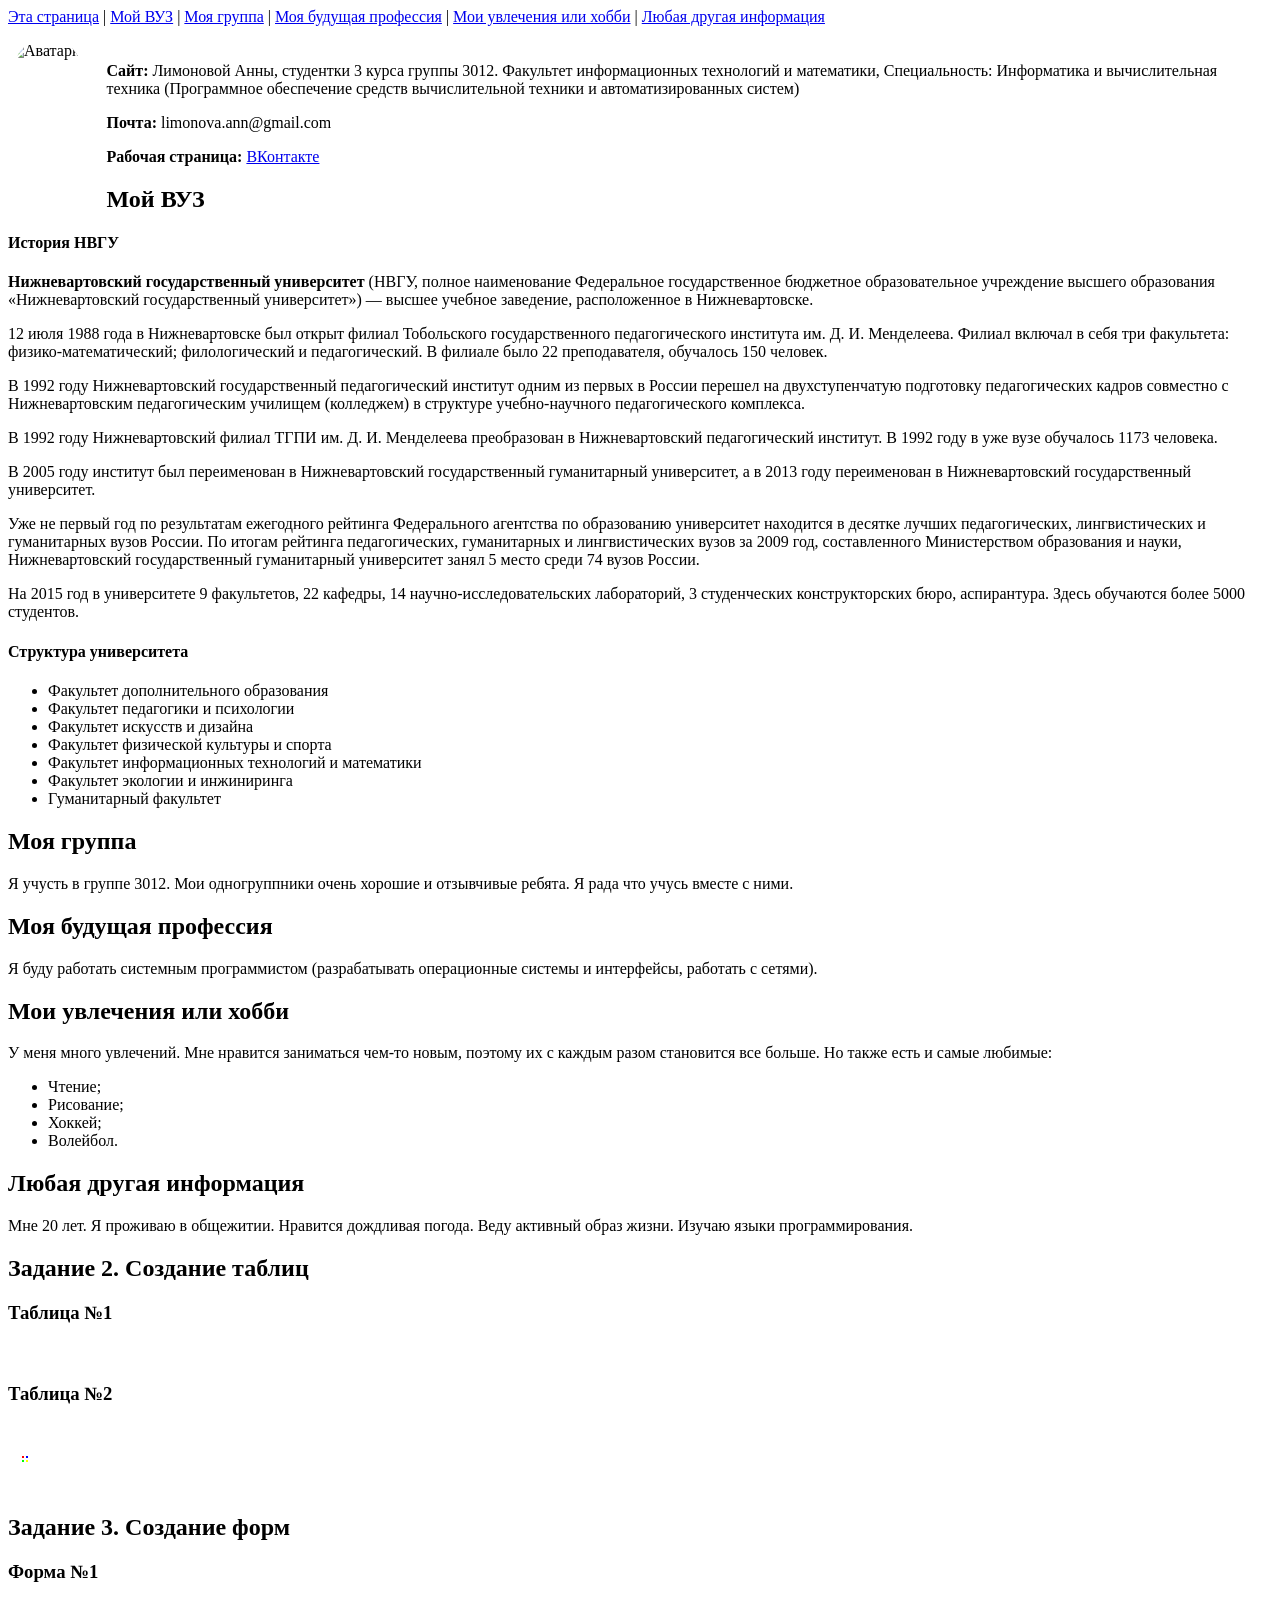
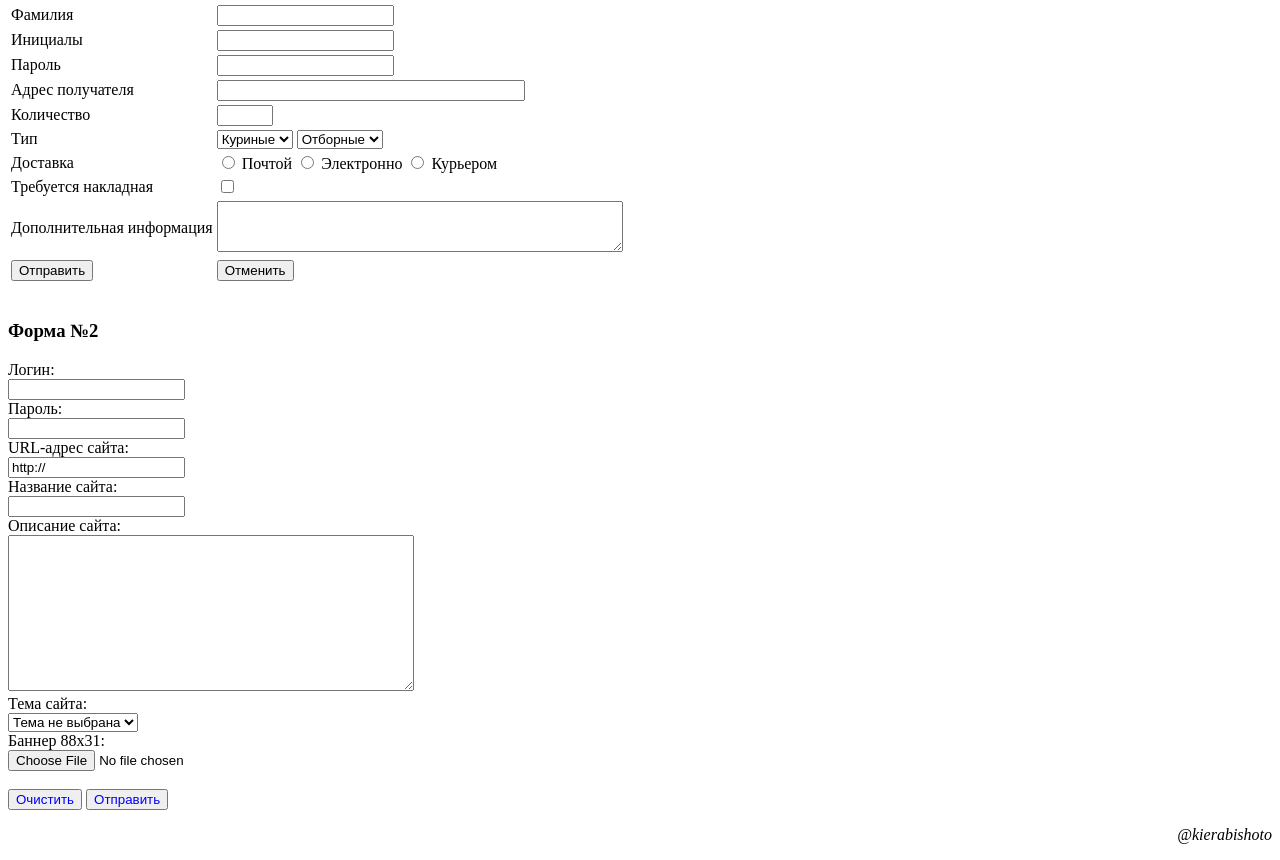
==== index.html @ 83256b52 "Rename sait.html to index.html" ====
<!DOCTYPE html>
<html lang="ru">

<head>
    <link rel="stylesheet" href="D:\програмы\web\samples\ru\Getting Started\sait\sait.css">

    <meta charset="utf-8">
    <meta name="description" content="Первый сайт Лимоновой Анны">
    <meta name="viewport" content="width=device-width, initial-scale=1.0">
    <title>Сайт Лимоновой Анны</title>
    <link rel="stylesheet" href="sait.css">
</head>

<body>
    <header class="page-header">
        <nav>
            <a href="sait.html">Эта страница</a> |
            <a href="#s1">Мой ВУЗ</a> |
            <a href="#s2">Моя группа</a> |
            <a href="#s3">Моя будущая профессия</a> |
            <a href="#s4">Мои увлечения или хобби</a> |
            <a href="#s5">Любая другая информация</a>
        </nav>
    </header>

    <main>
        <article>
            <section>
                <img src="https://sun9-12.userapi.com/impf/c851336/v851336201/17549c/Nm9-ep1qxX4.jpg?size=604x604&quality=96&sign=09d6628a02cec5eea1c44189082b19df&type=album.jpg" alt="Аватарка" height="150" style="border-radius: 36%; margin-right: 20px" align="left">
                <p class="yua" style="padding-top: 20px"><b>Сайт:</b> Лимоновой Анны, студентки 3 курса группы 3012. Факультет информационных технологий и математики, Специальность: Информатика и вычислительная техника (Программное обеспечение средств вычислительной техники и автоматизированных систем)</p>
                <p class="yua"><b>Почта:</b> limonova.ann@gmail.com</p>
                <p class="yua"><b>Рабочая страница: </b><a href="https://vk.com/conqueredgods">ВКонтакте</a></p>
            </section>

            <section>
                <h2 id="s1">Мой ВУЗ</h2>
                <h4>История НВГУ</h4>
                <p class="vus"><b>Нижневартовский государственный университет</b> (НВГУ, полное наименование Федеральное государственное бюджетное образовательное учреждение высшего образования «Нижневартовский государственный университет») — высшее учебное заведение, расположенное в Нижневартовске.</p>
                <p class="vus">12 июля 1988 года в Нижневартовске был открыт филиал Тобольского государственного педагогического института им. Д. И. Менделеева. Филиал включал в себя три факультета: физико-математический; филологический и педагогический. В филиале было 22 преподавателя, обучалось 150 человек.</p>
                <p class="vus">В 1992 году Нижневартовский государственный педагогический институт одним из первых в России перешел на двухступенчатую подготовку педагогических кадров совместно с Нижневартовским педагогическим училищем (колледжем) в структуре учебно-научного педагогического комплекса.</p>
                <p class="vus">В 1992 году Нижневартовский филиал ТГПИ им. Д. И. Менделеева преобразован в Нижневартовский педагогический институт. В 1992 году в уже вузе обучалось 1173 человека.</p>
                <p class="vus">В 2005 году институт был переименован в Нижневартовский государственный гуманитарный университет, а в 2013 году переименован в Нижневартовский государственный университет.</p>
                <p class="vus">Уже не первый год по результатам ежегодного рейтинга Федерального агентства по образованию университет находится в десятке лучших педагогических, лингвистических и гуманитарных вузов России. По итогам рейтинга педагогических, гуманитарных и лингвистических вузов за 2009 год, составленного Министерством образования и науки, Нижневартовский государственный гуманитарный университет занял 5 место среди 74 вузов России.</p>
                <p class="vus">На 2015 год в университете 9 факультетов, 22 кафедры, 14 научно-исследовательских лабораторий, 3 студенческих конструкторских бюро, аспирантура. Здесь обучаются более 5000 студентов.
                </p>

                <h4>Структура университета</h4>
                <ul>
                    <li>Факультет дополнительного образования</li>
                    <li>Факультет педагогики и психологии</li>
                    <li>Факультет искусств и дизайна</li>
                    <li>Факультет физической культуры и спорта</li>
                    <li>Факультет информационных технологий и математики</li>
                    <li>Факультет экологии и инжиниринга</li>
                    <li>Гуманитарный факультет</li>
                </ul>
            </section>

            <section>
                <h2 id="s2">Моя группа</h2>
                <p>Я учусть в группе 3012. Мои одногруппники очень хорошие и отзывчивые ребята. Я рада что учусь вместе с ними.</p>
            </section>

            <section>
                <h2 id="s3">Моя будущая профессия</h2>
                <p>Я буду работать системным программистом (разрабатывать операционные системы и интерфейсы, работать с сетями).</p>
            </section>

            <section>
                <h2 id="s4">Мои увлечения или хобби</h2>
                <p>У меня много увлечений. Мне нравится заниматься чем-то новым, поэтому их с каждым разом становится все больше. Но также есть и самые любимые:</p>
                <ul>
                    <li>Чтение;</li>
                    <li>Рисование;</li>
                    <li>Хоккей;</li>
                    <li>Волейбол.</li>
                </ul>
            </section>

            <section>
                <h2 id="s5">Любая другая информация</h2>
                <p>Мне 20 лет. Я проживаю в общежитии. Нравится дождливая погода. Веду активный образ жизни. Изучаю языки программирования.</p>
            </section>

            <section>
                <h2>Задание 2. Создание таблиц</h2>
                <h3>Таблица №1</h3>
                <table class="tab1">
                    <tr>
                        <td colspan="5"></td>
                    </tr>
                    <tr>
                        <td rowspan="3"></td>
                        <td></td>
                        <td rowspan="3"></td>
                        <td></td>
                        <td></td>
                    </tr>
                    <tr>
                        <td rowspan="3"></td>
                        <td rowspan="3"></td>
                        <td></td>
                    </tr>
                    <tr>
                        <td></td>
                    </tr>
                    <tr>
                        <td></td>
                        <td></td>
                        <td></td>
                    </tr>
                </table>

                <h3>Таблица №2</h3>
                <br>
                <table class="tab2">
                    <tr>
                        <td colspan="8" class="tab21"></td>
                    </tr>
                    <tr>
                        <td rowspan="6" class="tab22"></td>
                        <td colspan="6" class="tab21"></td>
                        <td rowspan="6" class="tab22"></td>
                    </tr>
                    <tr>
                        <td rowspan="4" class="tab22"></td>
                        <td colspan="4" class="tab21"></td>
                        <td rowspan="4" class="tab22"></td>
                    </tr>
                    <tr>
                        <td rowspan="2" class="tab22"></td>
                        <td style="background-color:#fe0000"></td>
                        <td style="background-color:#0000fe"></td>
                        <td rowspan="2" class="tab22"></td>
                    </tr>
                    <tr>
                        <td style="background-color:#00ff01"></td>
                        <td style="background-color:#ffff03"></td>
                    </tr>
                    <tr>
                        <td colspan="4" class="tab21"></td>
                    </tr>
                    <tr>
                        <td colspan="6" class="tab21"></td>
                    </tr>
                    <tr>
                        <td colspan="8" class="tab21"></td>
                    </tr>
                </table>
            </section>

            <br>
            <section>
                <h2>Задание 3. Создание форм</h2>
                <h3>Форма №1</h3>
                <table class="formatamle1">
                    <form>
                        <tr>
                            <td class="ltvo"><label for="fam">Фамилия</label></td>
                            <td class="pratvo"><input type="text" id="fam" name="fam"></td>
                        </tr>
                        <tr>
                            <td class="ltvo"><label for="in">Инициалы</label></td>
                            <td class="pratvo"><input type="text" id="in" name="in"></td>
                        </tr>
                        <tr>
                            <td class="ltvo"><label for="par">Пароль</label></td>
                            <td class="pratvo"><input type="password" id="par" name="par"></td>
                        </tr>
                        <tr>
                            <td class="ltvo"><label for="adr">Адрес получателя</label></td>
                            <td class="pratvo"><input type="text" id="adr" name="adr" style="width:300px"></td>
                        </tr>
                        <tr>
                            <td class="ltvo"><label for="col">Количество</label></td>
                            <td class="pratvo"><input type="number" id="col" name="col" min="1" max="100" step="1"></td>
                        </tr>
                        <tr>
                            <td class="ltvo"><label for="tip">Тип</label></td>
                            <td class="pratvo">
                                <select>
                                    <option value="Куриные">Куриные</option>
                                </select>
                                <select>
                                    <option value="Отборные">Отборные</option>
                                </select>
                            </td>
                        </tr>
                        <tr>
                            <td class="ltvo">Доставка</td>
                            <td class="pratvo">
                                <label><input type="radio" name="dost" id="dost" value="pocht"> Почтой </label>
                                <label><input type="radio" name="dost" id="dost" value="elect"> Электронно </label>
                                <label><input type="radio" name="dost" id="dost" value="kyrier"> Курьером </label>
                            </td>
                        </tr>
                        <tr>
                            <td class="ltvo"><label for="naclsd">Требуется накладная</label></td>
                            <td class="pratvo"><input type="checkbox" name="naclsd" id="naclsd"></td>
                        </tr>
                        <tr>
                            <td class="ltvo"><label for="dopinfa">Дополнительная информация</label></td>
                            <td class="pratvo"><textarea name="dopinfa" id="dopinfa" rows="3" style="width:400px"></textarea></td>
                        </tr>
                        <tr>
                            <td class="ltvo"><input type="submit" value="Отправить"></td>
                            <td class="pratvo"><input type="reset" value="Отменить"></td>
                        </tr>
                    </form>
                </table>
                <br>

                <h3>Форма №2</h3>
                <form enctype="multipart/form-data" class="forma22">
                    <label for="log">Логин:</label>
                    <br>
                    <input type="text" id="log" name="log">
                    <br>
                    <label for="par1">Пароль:</label>
                    <br>
                    <input type="password" id="par1" name="par1">
                    <br>
                    <label for="ads">URL-адрес сайта:</label>
                    <br>
                    <input type="url" name="ads" id="ads" value="http://">
                    <br>
                    <label for="naz">Название сайта:</label>
                    <br>
                    <input type="text" id="naz" name="naz">
                    <br>
                    <label for="opisanie">Описание сайта:</label>
                    <br>
                    <textarea name="opisanie" id="opisanie" rows="10" style="width:400px"></textarea>
                    <br>
                    <label for="tema">Тема сайта:</label>
                    <br>
                    <select>
                        <option value="Тема не выбрана" selected>Тема не выбрана</option>
                        <option value="Темная">Темная</option>
                        <option value="Светлая">Светлая</option>
                    </select>
                    <br>
                    <label for="baner">Баннер 88x31:</label>
                    <br>
                    <input type="file" name="baner">
                    <br><br>
                    <input type="reset" value="Очистить" style="color:blue">
                    <input type="submit" value="Отправить" style="color:blue">
                </form>
            </section>
        </article>
    </main>
    <footer class="page-footer">
        <p style="text-align: right"><em>@kierabishoto</em></p>
    </footer>
</body>

</html>
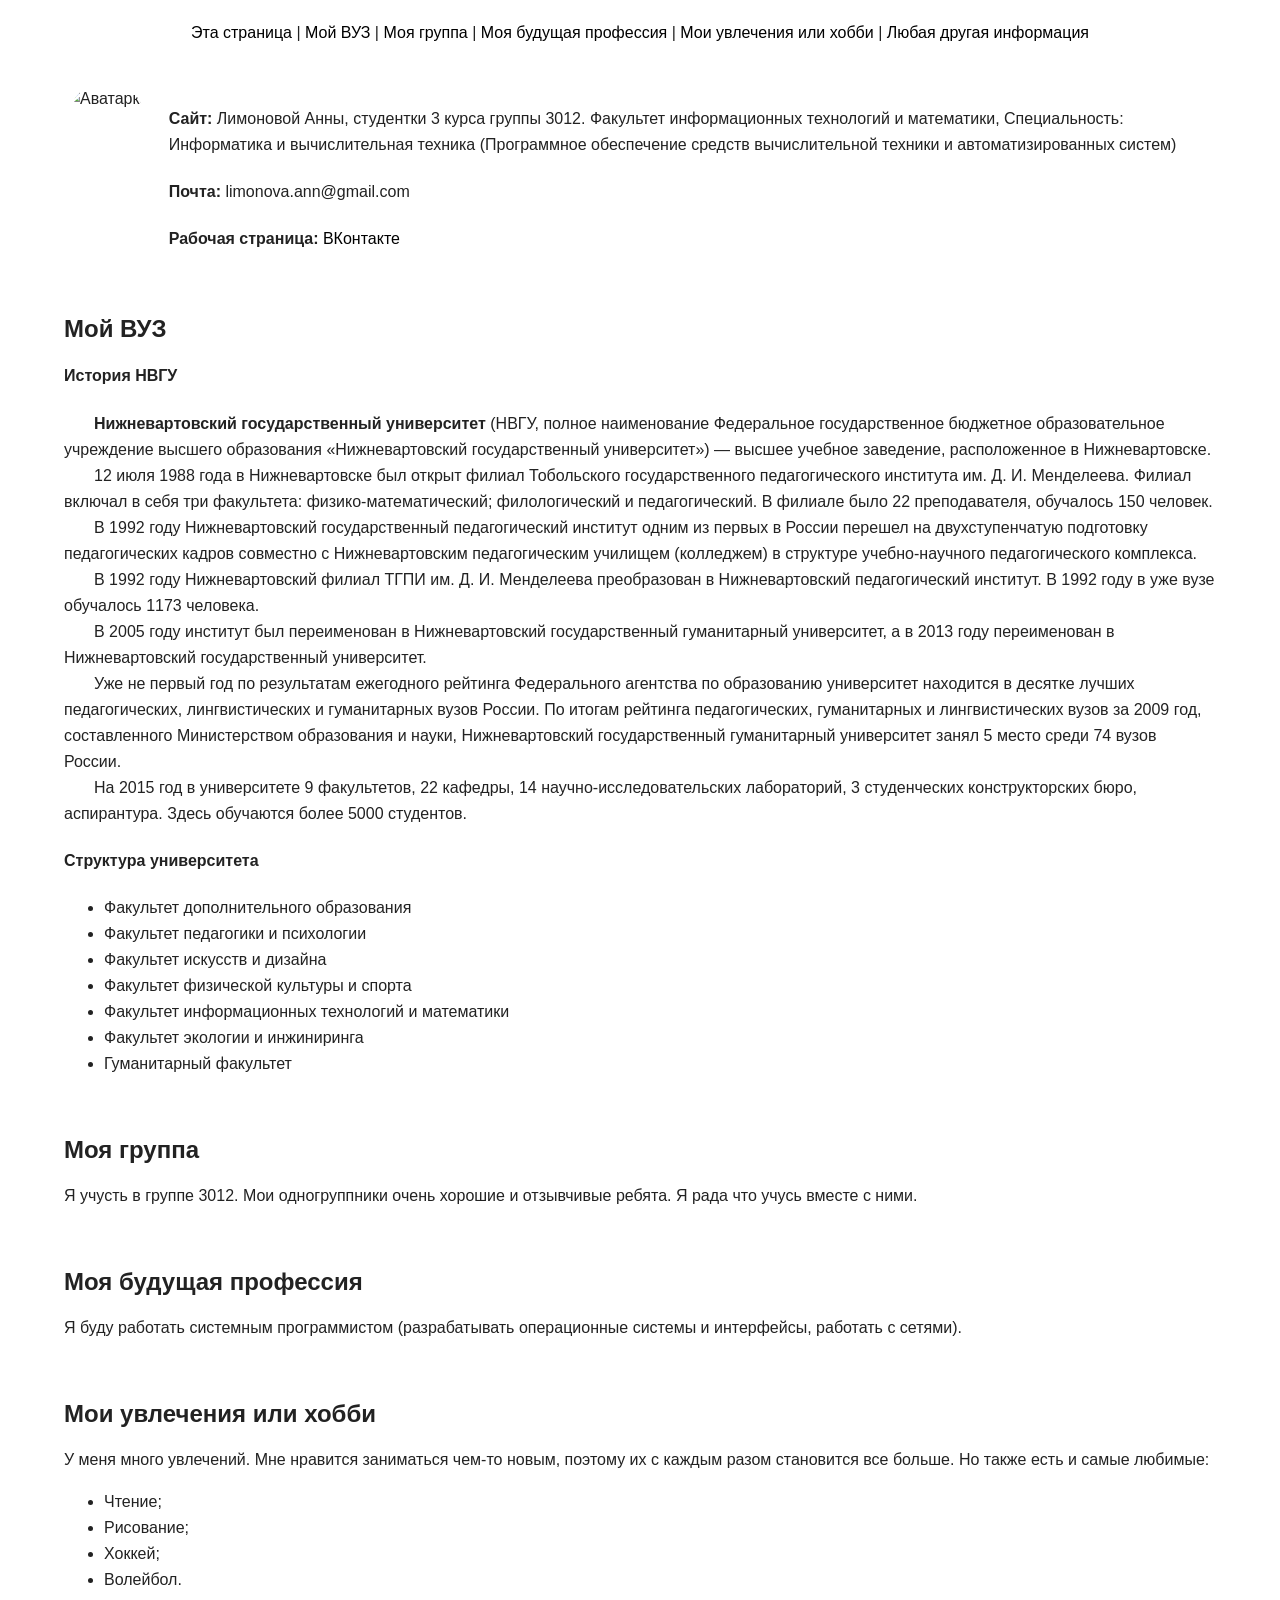
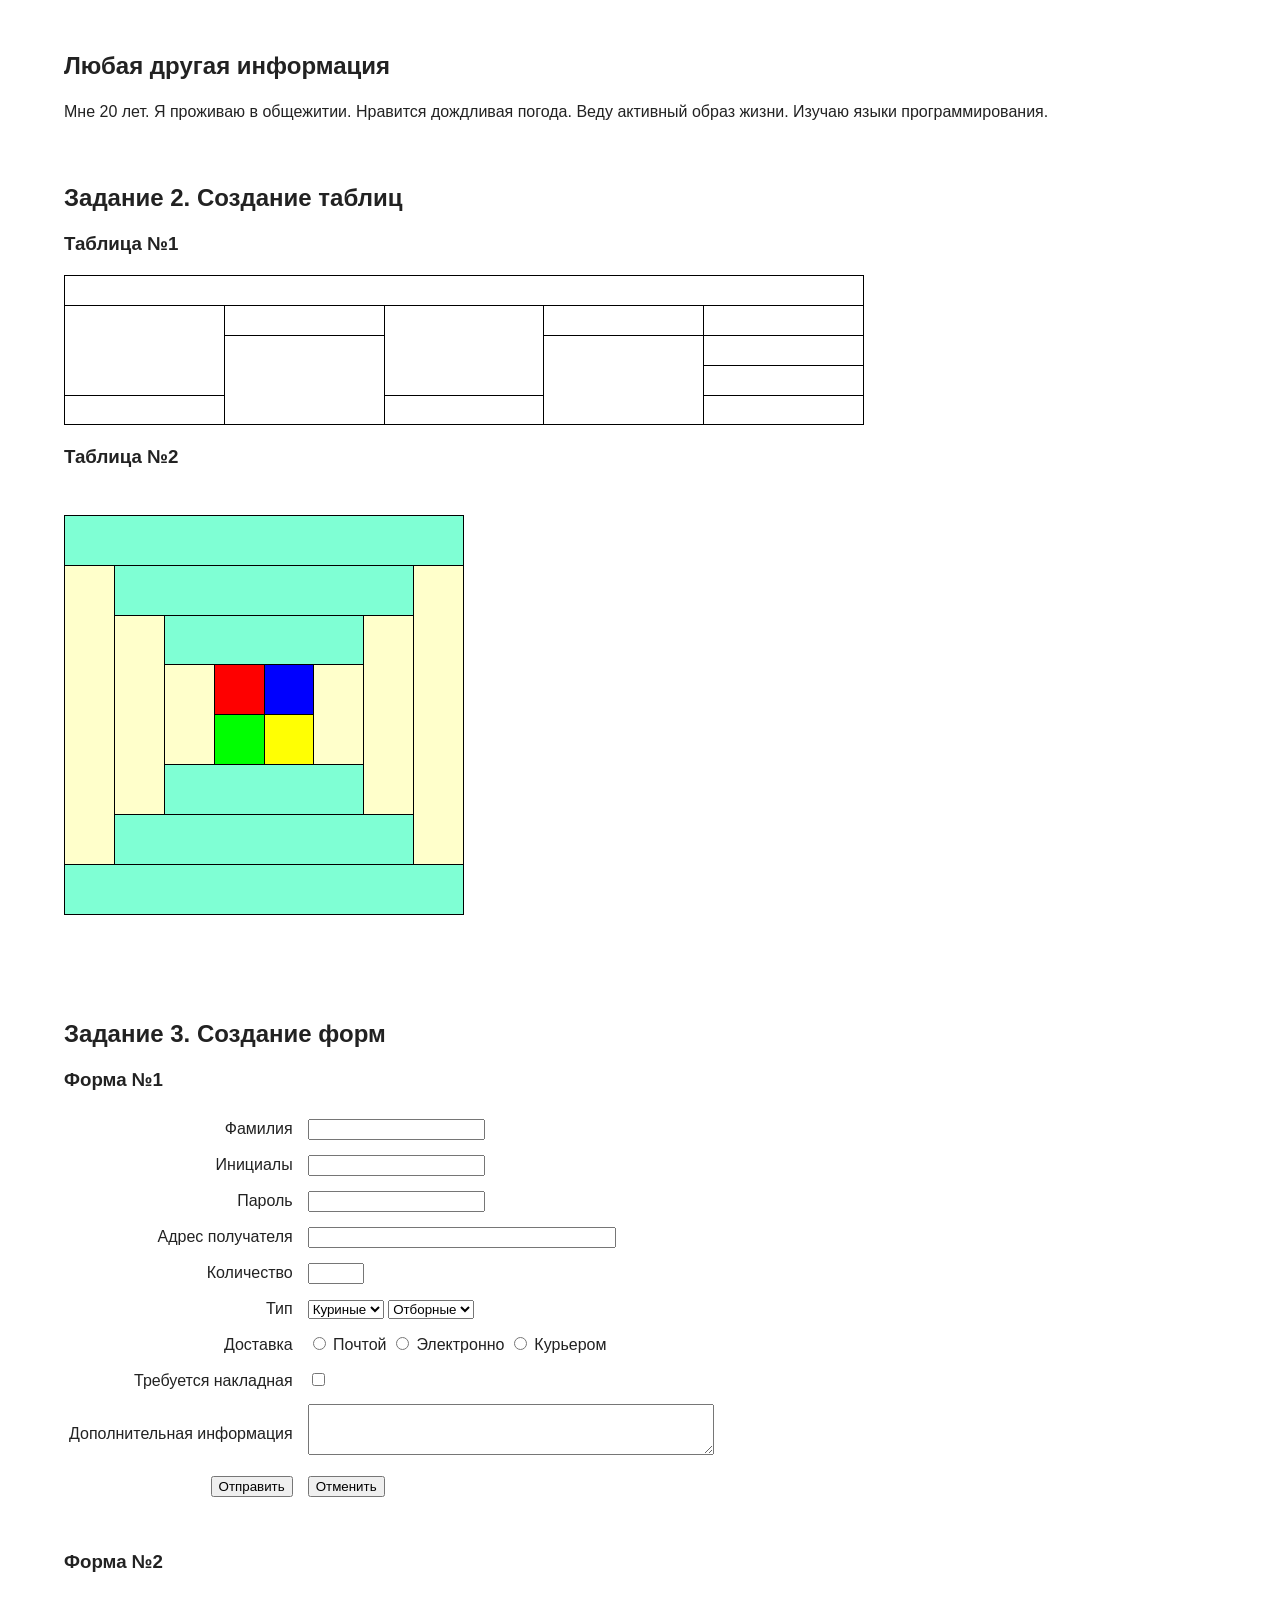
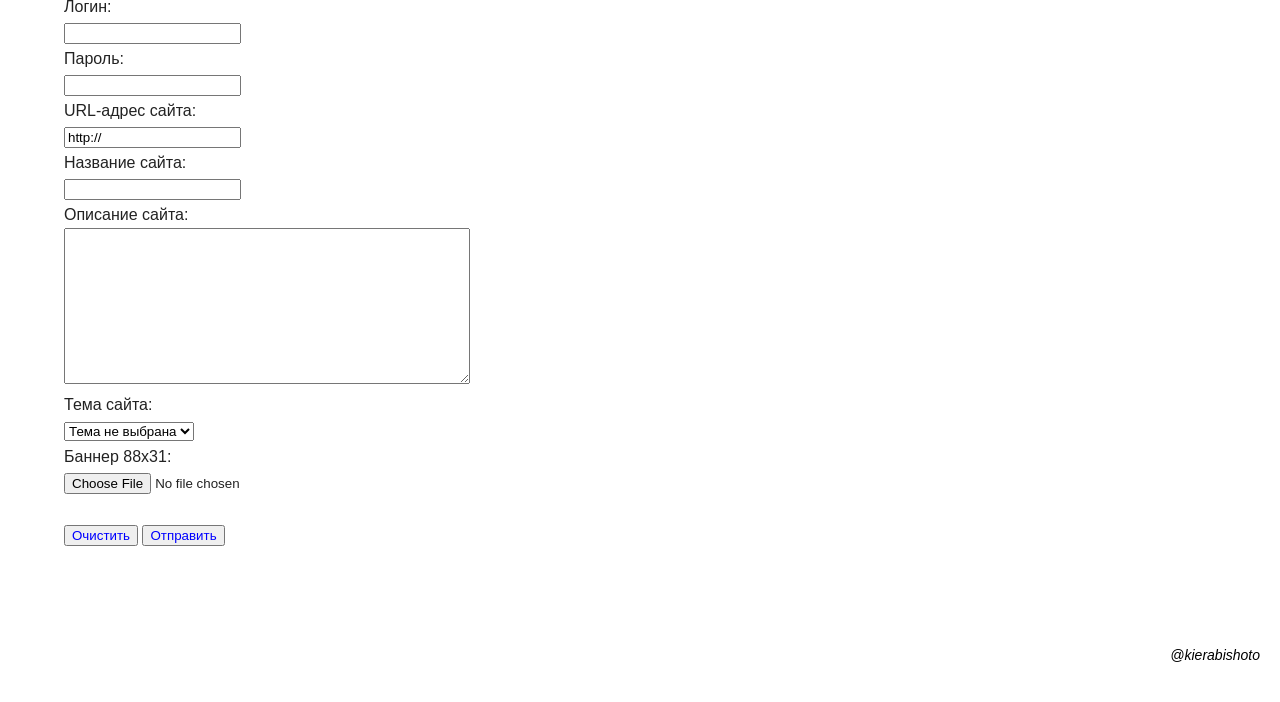
==== commit 42fb60b6: "Update index.html" ====
--- a/index.html
+++ b/index.html
@@ -8,7 +8,7 @@
     <meta name="description" content="Первый сайт Лимоновой Анны">
     <meta name="viewport" content="width=device-width, initial-scale=1.0">
     <title>Сайт Лимоновой Анны</title>
-    <link rel="stylesheet" href="sait.css">
+    <link rel="stylesheet" href="/css/style.css">
 </head>
 
 <body>
--- a/css/style.css
+++ b/css/style.css
@@ -0,0 +1,111 @@
+html {
+    margin: auto;
+    padding: 0;
+    font-size: 100%;
+    font-family: "Roboto", sans-serif;
+    color: black;
+}
+
+body {
+    font-size: 16px;
+    line-height: 26px;
+    font-family: "Arial", sans-serif;
+    color: #222222;
+    padding: 0px;
+    margin: 0px;
+}
+
+.page-header {
+    background-image: url(https://gkhvidnoe.ru/wp-content/uploads/2019/02/серый.png);
+    padding: 20px;
+    margin-bottom: 20px;
+    text-align: center;
+    text-decoration: none;
+}
+
+a {
+    text-decoration: none;
+    color: black;
+}
+
+main {
+    margin-right: 5%;
+    margin-left: 5%;
+    min-height: 200px;
+}
+
+section {
+    margin-bottom: 60px;
+}
+
+.yua {
+    padding-top: 1px;
+    padding-bottom: 4px;
+}
+
+.vus {
+    text-indent: 30px;
+    padding: 0px;
+    margin: 0px;
+}
+
+.page-footer {
+    min-height: 50px;
+    padding: 20px;
+    font-size: 14px;
+    color: black;
+    background-image: url(https://gkhvidnoe.ru/wp-content/uploads/2019/02/серый.png);
+    background-position: bottom;
+}
+
+.tab1 {
+    width: 800px;
+    height: 150px;
+    border-collapse: collapse;
+}
+
+td {
+    padding: 5px;
+    padding-right: 10px;
+    border: 1px solid black;
+}
+
+th {
+    padding: 10px;
+    border: 1px solid black;
+}
+
+caption {
+    margin-bottom: 10px;
+    font-size: 18px;
+}
+
+.tab21 {
+    background-color: aquamarine;
+}
+
+.tab22 {
+    background-color: #ffffcb;
+}
+
+.tab2 {
+    width: 400px;
+    height: 400px;
+    border-collapse: collapse;
+}
+
+.ltvo {
+    text-align: right;
+    border: none;
+}
+
+.pratvo {
+    border: none;
+    text-align: left;
+}
+
+.formatamle1 {
+    width: auto;
+    height: auto;
+    border-collapse: collapse;
+}
